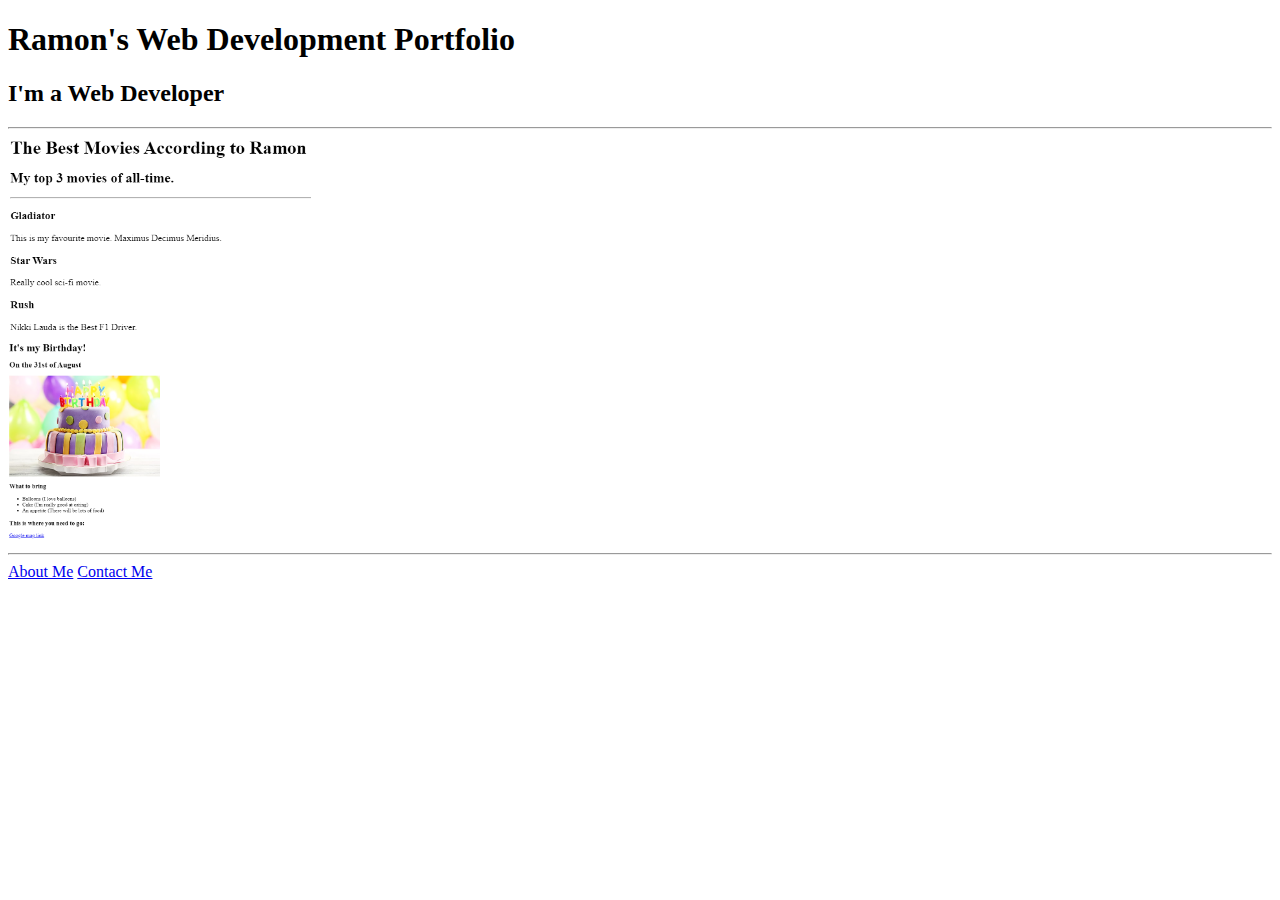
==== index.html @ 9eaa3471 "Add files via upload" ====
<!-- TODO 1: Create the HTML Boilerplate DONE-->
<!DOCTYPE html>
<html lang="en">
<head>
    <meta charset="UTF-8">
    <meta name="viewport" content="width=device-width, initial-scale=1.0">
    <title>Ramon's Portfolio</title>
</head>
<body>
    <h1>Ramon's Web Development Portfolio</h1>
    <h2>I'm a Web Developer</h2>
    <hr />

    <a href="./public/movie-ranking.html"><img src="./assets/images/movie-ranking.png" height="200" alt="movie ranking" /></a>
    <br />
    <a href="./public/birthday-invite.html"><img src="./assets/images/birthday-invite.png" height="200" alt="birthday cake" /></a>

    <hr />

    <a href="./public/about.html">About Me</a>
    <a href="./public/contact.html">Contact Me</a>
  
</body>
</html>
<!-- TODO 2: Add Your previous projects' HTML into the public folder DONE-->

<!-- TODO 3: Take screenshots of your project previews and add the images to the images folder DONE-->

<!-- TODO 4: Add titles/subtitles etc. -->

<!-- TODO 5: Add a link to the project pages -->

<!-- TODO 6: Add images to show the project previews
HINT for TODO 6: You can use the height attribute set to 200 to make the image smaller:
https://developer.mozilla.org/en-US/docs/Web/HTML/Element/img#attr-height -->

<!-- TODO 7: Add the Contact Me and About Me page links -->
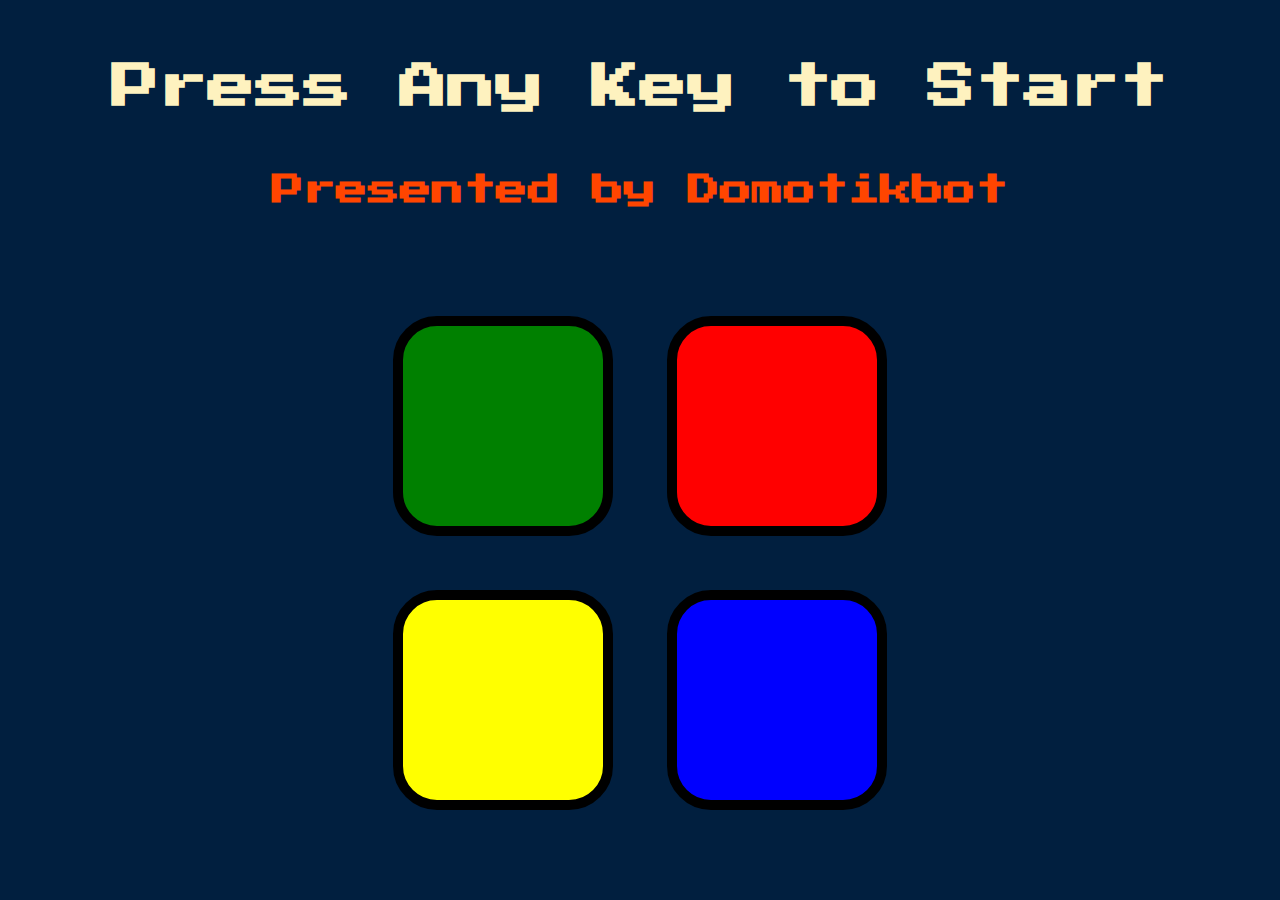
==== commit 2be0dcab: "Add files via upload" ====
--- a/index.html
+++ b/index.html
@@ -1,37 +1,46 @@
-<!-- TODO 1: Create the HTML Boilerplate DONE-->
 <!DOCTYPE html>
-<html lang="en">
+<html lang="en" dir="ltr">
+
 <head>
-    <meta charset="UTF-8">
-    <meta name="viewport" content="width=device-width, initial-scale=1.0">
-    <title>Ramon's Portfolio</title>
+  <meta charset="utf-8">
+  <title>Simon</title>
+  <link rel="stylesheet" href="styles.css">
+  <link href="https://fonts.googleapis.com/css?family=Press+Start+2P" rel="stylesheet"> 
 </head>
+
 <body>
-    <h1>Ramon's Web Development Portfolio</h1>
-    <h2>I'm a Web Developer</h2>
-    <hr />
+  
+  <h1 id="level-title">Press Any Key to Start</h1>
+  <h2 id="sponsor-title">Presented by Domotikbot</h2>
+  <button class="trigger">Start Game</button>
+  <div class="container">
+    
+    <div class="row">
+      
+      <div type="button" id="green" class="btn green">
 
-    <a href="./public/movie-ranking.html"><img src="./assets/images/movie-ranking.png" height="200" alt="movie ranking" /></a>
-    <br />
-    <a href="./public/birthday-invite.html"><img src="./assets/images/birthday-invite.png" height="200" alt="birthday cake" /></a>
+      </div>
 
-    <hr />
+      <div type="button" id="red" class="btn red">
 
-    <a href="./public/about.html">About Me</a>
-    <a href="./public/contact.html">Contact Me</a>
-  
+      </div>
+    </div>
+
+    <div class="row">
+
+      <div type="button" id="yellow" class="btn yellow">
+
+      </div>
+      <div type="button" id="blue" class="btn blue">
+
+      </div>
+
+    </div>
+    
+  </div>
+
+  <script src="https://ajax.googleapis.com/ajax/libs/jquery/3.7.1/jquery.min.js"></script>
+  <script src="./game.js" charset="utf-8"></script>
 </body>
+
 </html>
-<!-- TODO 2: Add Your previous projects' HTML into the public folder DONE-->
-
-<!-- TODO 3: Take screenshots of your project previews and add the images to the images folder DONE-->
-
-<!-- TODO 4: Add titles/subtitles etc. -->
-
-<!-- TODO 5: Add a link to the project pages -->
-
-<!-- TODO 6: Add images to show the project previews
-HINT for TODO 6: You can use the height attribute set to 200 to make the image smaller:
-https://developer.mozilla.org/en-US/docs/Web/HTML/Element/img#attr-height -->
-
-<!-- TODO 7: Add the Contact Me and About Me page links -->--- a/styles.css
+++ b/styles.css
@@ -0,0 +1,112 @@
+@media (min-width: 319px) and (max-width: 1200px) {
+  .container {
+    display: grid;
+    grid-template-columns: 1fr 1fr;
+    grid-template-rows: 100px 100px;
+    width: 50%;
+    margin: auto;
+  }
+
+  body {
+    text-align: center;
+    background-color: #011F3F;
+  }
+
+  .btn {
+    margin: 25px;
+    display: inline-block;
+    height: 150px;
+    width: 150px;
+    border: 10px solid black;
+    border-radius: 20%;
+    
+    /*grid-template-rows: 100px 200px 200px;*/
+    /*gap: 30px;*/
+  }
+
+  .trigger {
+    background-color: black;
+    border-radius: 8px;
+    border: none;
+    color: white;
+    padding: 15px 32px;
+    text-align: center;
+    text-decoration: none;
+    display: inline-block;
+    font-size: 18px;
+  }
+
+}
+
+@media (min-width: 1201px) {
+  body {
+    text-align: center;
+    background-color: #011F3F;
+  }
+  .container {
+    display: block;
+    width: 50%;
+    margin: auto;
+  }
+
+  .btn {
+    margin: 25px;
+    display: inline-block;
+    height: 200px;
+    width: 200px;
+    border: 10px solid black;
+    border-radius: 20%;
+  }
+
+  .trigger {
+    visibility: hidden;
+  }
+
+
+}
+
+#level-title {
+  font-family: 'Press Start 2P', cursive;
+  font-size: 3rem;
+  margin:  5%;
+  color: #FEF2BF;
+}
+
+#sponsor-title {
+  font-family: 'Press Start 2P', cursive;
+  font-size: 2rem;
+  margin:  5%;
+  color: orangered;
+}
+
+
+
+.game-over {
+  background-color: red;
+  opacity: 0.8;
+}
+
+.red {
+  background-color: red;
+}
+
+.green {
+  background-color: green;
+}
+
+.blue {
+  background-color: blue;
+}
+
+.yellow {
+  background-color: yellow;
+}
+
+.pressed {
+  box-shadow: 0 0 20px white;
+  background-color: grey;
+}
+
+
+
+
